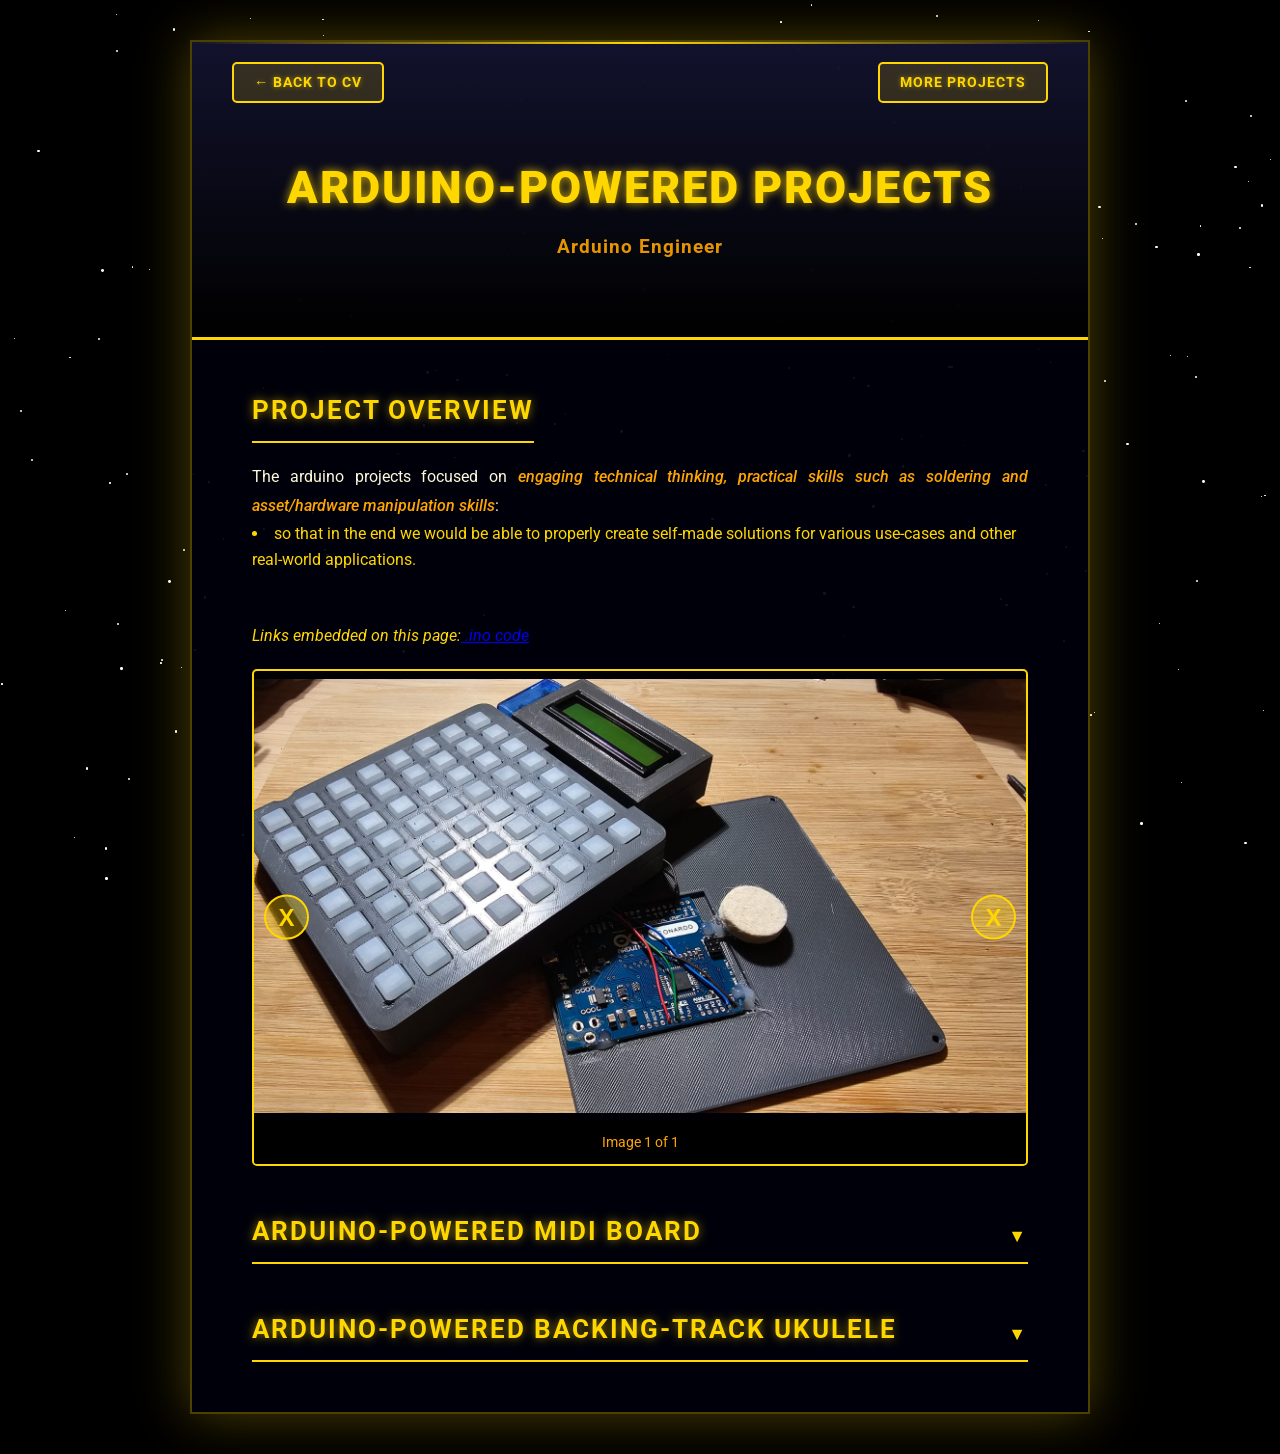
==== arduino_project.html @ bac1b337 "Major Update" ====
<!DOCTYPE html>
<html lang="en">
<head>
    <meta charset="UTF-8">
    <meta name="viewport" content="width=device-width, initial-scale=1.0">
    <title>Ion Arthur - Portfolio Project</title>
    
    <link rel="preconnect" href="https://fonts.googleapis.com">
    <link rel="preconnect" href="https://fonts.gstatic.com" crossorigin>
    <link href="https://fonts.googleapis.com/css2?family=Roboto:wght@300;400;500;700;900&display=swap" rel="stylesheet">
    <link rel="stylesheet" href="css/style.css">
</head>
<body>
    <div class="stars" id="starfield"></div>
    
    <!-- Lightbox Modal -->
    <div id="lightbox" class="lightbox">
        <span class="lightbox-close">×</span>
        <img id="lightbox-img" class="lightbox-image" src="" alt="Full size image">
    </div>
    
    <script>
        const starfield = document.getElementById('starfield');
        const numStars = 200;
        
        for (let i = 0; i < numStars; i++) {
            const star = document.createElement('div');
            star.className = 'star';
            star.style.left = Math.random() * 100 + '%';
            star.style.top = Math.random() * 100 + '%';
            star.style.animationDelay = Math.random() * 3 + 's';
            star.style.animationDuration = (Math.random() * 3 + 2) + 's';
            
            const size = Math.random() * 2 + 1;
            star.style.width = size + 'px';
            star.style.height = size + 'px';
            
            starfield.appendChild(star);
        }
        
        document.addEventListener('DOMContentLoaded', function() {
            // Dropdown functionality
            const dropdowns = document.querySelectorAll('.portfolio-dropdown');
            dropdowns.forEach(dropdown => {
                const btn = dropdown.querySelector('.portfolio-btn');
                btn.addEventListener('click', function(e) {
                    e.stopPropagation();
                    dropdown.classList.toggle('active');
                });
            });
            
            document.addEventListener('click', function() {
                dropdowns.forEach(dropdown => {
                    dropdown.classList.remove('active');
                });
            });
            
            // Accordion functionality
            document.querySelectorAll('.accordion-title').forEach(title => {
                title.addEventListener('click', function() {
                    const content = this.nextElementSibling;
                    
                    this.classList.toggle('active');
                    
                    if (content.style.maxHeight && content.style.maxHeight !== '0px') {
                        content.style.maxHeight = '0px';
                    } else {
                        document.querySelectorAll('.collapsible-content').forEach(otherContent => {
                            if (otherContent !== content && otherContent.style.maxHeight !== '0px') {
                                otherContent.style.maxHeight = '0px';
                                otherContent.previousElementSibling.classList.remove('active');
                            }
                        });
                        content.style.maxHeight = content.scrollHeight + 40 + "px"; 
                    } 
                });
            });
            
            // Image gallery functionality
            const galleries = document.querySelectorAll('.gallery-container');
            
            galleries.forEach(gallery => {
                const images = gallery.querySelectorAll('.gallery-image');
                const prevBtn = gallery.querySelector('.gallery-prev');
                const nextBtn = gallery.querySelector('.gallery-next');
                const counter = gallery.querySelector('.gallery-counter');
                let currentIndex = 0;
                
                function showImage(index) {
                    images.forEach(img => img.classList.remove('active'));
                    images[index].classList.add('active');
                    counter.textContent = `Image ${index + 1} of ${images.length}`;
                }
                
                prevBtn.addEventListener('click', function() {
                    currentIndex = (currentIndex - 1 + images.length) % images.length;
                    showImage(currentIndex);
                });
                
                nextBtn.addEventListener('click', function() {
                    currentIndex = (currentIndex + 1) % images.length;
                    showImage(currentIndex);
                });
                
                // Initialize first image
                if (images.length > 0) {
                    showImage(0);
                }
                
                // Add click event to images for lightbox
                images.forEach(img => {
                    img.addEventListener('click', function() {
                        openLightbox(this.src);
                    });
                });
            });
            
            // Lightbox functionality
            function openLightbox(imageSrc) {
                const lightbox = document.getElementById('lightbox');
                const lightboxImg = document.getElementById('lightbox-img');
                lightboxImg.src = imageSrc;
                lightbox.classList.add('active');
            }
            
            function closeLightbox() {
                const lightbox = document.getElementById('lightbox');
                lightbox.classList.remove('active');
            }
            
            // Close lightbox on click
            document.getElementById('lightbox').addEventListener('click', closeLightbox);
            
            // Close lightbox on Escape key
            document.addEventListener('keydown', function(e) {
                if (e.key === 'Escape') {
                    closeLightbox();
                }
            });
        });
    </script>
    
    <div class="container">
        <div class="header">
            <div class="portfolio-nav">
                <div class="portfolio-dropdown">
                    <a href="index.html" style="text-decoration: none;">
                        <button class="portfolio-btn">
                            ← Back to CV
                        </button>
                    </a>
                </div>
                
                <div class="portfolio-dropdown left-aligned-nav">
                    <button class="portfolio-btn">More Projects</button>
                    <div class="dropdown-content" style="padding-top: 10px;"> 
                        <a href="AV_project.html">AV Post-Production</a>
                        <a href="graphics_project.html">Motion Graphics</a>
                    </div>
                </div>
            </div>
            
            <div class="header-main">
                <div class="header-content" style="text-align: center;">
                    <h1>Arduino-Powered Projects</h1>
                    <div class="tagline">Arduino Engineer</div>
                </div>
            </div>
        </div>
        
        <div class="content">
            
        <div class="section">
            <h2 class="section-title">Project Overview</h2>
        <p class="profile-text">
                The arduino projects focused on <em>engaging technical thinking, practical skills such as soldering and asset/hardware manipulation skills</em>: 
                <li>so that in the end we would be able to properly create self-made solutions for various use-cases and other real-world applications.</li><br><br>
                <em>Links embedded on this page:<a href="https://github.com/F1rePowered/cv/blob/main/assets/code-showcase/final_code.ino" target="_blank" rel="noopener noreferrer"> .ino code</a></em>
            </p>

<div class="gallery-container">
                            <div class="gallery-images">
                                <img src="assets/images/arduino/midiboard/ard0.jpg" alt="Project 1 - Image 1" class="gallery-image active" onerror="this.style.display='none'; this.nextElementSibling.style.display='flex'">
                                <div class="placeholder-image" style="display: none;">Image 1<br>Replace with your image path</div>
                            </div>
                            
                            <div class="gallery-nav">
                                <button class="gallery-btn gallery-prev">X</button>
                                <button class="gallery-btn gallery-next">X</button>
                            </div>
                            
                            <div class="gallery-counter">Image 1 of 1</div>
                        </div>
    </div>
            
            <!-- Project 1 -->
            <div class="section project-group">
                <h2 class="section-title accordion-title">Arduino-Powered Midi Board</h2>
                
                <div class="collapsible-content">
                    <div class="sub-section">
                        <h3 class="sub-section-title">Visual Showcase</h3>
                        
                        <div class="gallery-container">
                            <div class="gallery-images">
                                <img src="assets/images/arduino/midiboard/ard1.jpg" alt="Project 1 - Image 2" class="gallery-image" onerror="this.style.display='none'; this.nextElementSibling.style.display='flex'">
                                <div class="placeholder-image" style="display: none;">Image 1<br>Replace with your image path</div>

                                <img src="assets/images/arduino/midiboard/ard2.jpg" alt="Project 1 - Image 3" class="gallery-image" onerror="this.style.display='none'; this.nextElementSibling.style.display='flex'">
                                <div class="placeholder-image" style="display: none;">Image 2<br>Replace with your image path</div>

                                <img src="assets/images/arduino/midiboard/ard3.jpg" alt="Project 1 - Image 4" class="gallery-image" onerror="this.style.display='none'; this.nextElementSibling.style.display='flex'">
                                <div class="placeholder-image" style="display: none;">Image 3<br>Replace with your image path</div>

                                <img src="assets/images/arduino/midiboard/ard4.jpg" alt="Project 1 - Image 4" class="gallery-image" onerror="this.style.display='none'; this.nextElementSibling.style.display='flex'">
                                <div class="placeholder-image" style="display: none;">Image 4<br>Replace with your image path</div>
                                
                                <img src="assets/images/arduino/midiboard/ard5.jpg" alt="Project 1 - Image 4" class="gallery-image" onerror="this.style.display='none'; this.nextElementSibling.style.display='flex'">
                                <div class="placeholder-image" style="display: none;">Image 5<br>Replace with your image path</div>

                                <img src="assets/images/arduino/midiboard/ard6.png" alt="Project 1 - Image 1" class="gallery-image active" onerror="this.style.display='none'; this.nextElementSibling.style.display='flex'">
                                <div class="placeholder-image" style="display: none;">Image 6<br>Replace with your image path</div>
                            </div>
                            
                            <div class="gallery-nav">
                                <button class="gallery-btn gallery-prev">‹</button>
                                <button class="gallery-btn gallery-next">›</button>
                            </div>
                            
                            <div class="gallery-counter">Image 1 of 3</div>
                        </div>
                    </div>

                    <div class="sub-section">
                        <h3 class="sub-section-title">Short Summary</h3>
                        <div class="description">
                            <p><strong>This project represents a <em>Trellis-board based Arduino-powered MIDI board.</em> It can be used to <em>bind keys, play
                                rythm video games or simply depict a lit up pattern,</em> once connected to an USB-A capable device.
                            </strong></p>
                        </div>
                    </div>

                    <div class="sub-section">
                        <h3 class="sub-section-title">Components</h3>
                        <div class="description">
                            <ul>
                                <strong>x4 M3 10mm screws<br>
                                        x4 Trellis Boards<br>
                                        x4 Silicon Button Pads<br>
                                        Arduino Uno<br>     
                                        x32 LEDs<br>
                                        x1 I2C LED Screen<br>
                                        x1 PIR Motion Sensor<br>
                                        x1 3D Printed Case</strong> 
                            </ul>
                        </div>
                    </div>
                    
                    <div class="sub-section">
                        <h3 class="sub-section-title">Methodology</h3>
                        <div class="description">
                            <p>I started with comprehensive research into technical requirements and component specifications necessary.</p>
                            
                            <p>The MIDI board utilizes a <em>custom 3D-printed modular case</em> designed specifically for the button mesh dimensions, with precise internal clearances for the <em>Arduino</em> and <em>Trellis boards,</em> and integrated cable routing for the <em>I2C display.</em></p><br>
                            
                            <p>The device features a <em>PIR motion sensor</em> for <em>proximity-based security,</em> an interactive <em>I2C display</em> that responds to button inputs, and <em>32 individually manageable LEDs</em> positioned beneath each button.</p>
                            <br>
                            <p class="project-link">
                                Its code can be accessed 
                                <a href="https://github.com/F1rePowered/cv/blob/main/assets/code-showcase/final_code.ino" target="_blank" rel="noopener noreferrer">here</a> 
                                for those interested.
                            </p>
                        </div>
                    </div>
                </div>
            </div>
            
            <!-- Project 2 -->
            <div class="section project-group">
                <h2 class="section-title accordion-title">Arduino-Powered Backing-Track Ukulele</h2>
                
                <div class="collapsible-content">
                    <div class="sub-section">
                        <h3 class="sub-section-title">Visual Showcase</h3>
                        
                        <div class="gallery-container">
                            <div class="gallery-images">
                                <img src="assets/images/arduino/ukulele/uku0.png" alt="Project 2 - Image 1" class="gallery-image active" onerror="this.style.display='none'; this.nextElementSibling.style.display='flex'">
                                <div class="placeholder-image" style="display: none;">Image 1<br>Replace with your image path</div>
                                
                                <img src="assets/images/arduino/ukulele/uku1.png" alt="Project 2 - Image 2" class="gallery-image" onerror="this.style.display='none'; this.nextElementSibling.style.display='flex'">
                                <div class="placeholder-image" style="display: none;">Image 2<br>Replace with your image path</div>

                                <img src="assets/images/arduino/ukulele/uku2.png" alt="Project 2 - Image 2" class="gallery-image" onerror="this.style.display='none'; this.nextElementSibling.style.display='flex'">
                                <div class="placeholder-image" style="display: none;">Image 2<br>Replace with your image path</div>

                                <img src="assets/images/arduino/ukulele/uku3.png" alt="Project 2 - Image 2" class="gallery-image" onerror="this.style.display='none'; this.nextElementSibling.style.display='flex'">
                                <div class="placeholder-image" style="display: none;">Image 2<br>Replace with your image path</div>
                            </div>
                            
                            <div class="gallery-nav">
                                <button class="gallery-btn gallery-prev">‹</button>
                                <button class="gallery-btn gallery-next">›</button>
                            </div>
                            
                            <div class="gallery-counter">Image 1 of 3</div>
                        </div>
                    </div>
                    
                    <div class="sub-section">
                        <h3 class="sub-section-title">Short Summary</h3>
                        <div class="description">
                            <p><strong>This ukulele offers the user the opportunity to <em>play alongside a backing track</em> without the need to <em>carry around external devices.</em></strong><br>
                                It has an integrated <em>4 ohm speaker</em> that can play <em>backing tracks read off of an SD Card Reader</em> integrated inside of the Ukulele.
                            </p>
                        </div>
                    </div>

                    <div class="sub-section">
                        <h3 class="sub-section-title">Components</h3>
                        <div class="description">
                            <ul>
                                <strong>x1 DF Mini Player SD Reader<br>
                                        x1 Amplifier + Potentiometer<br>
                                        x1 4 Ohm speaker<br>
                                        Arduino Nano
                                </strong>
                            </ul>
                        </div>
                    </div>
                    
                    <div class="sub-section">
                        <h3 class="sub-section-title">Methodology</h3>
                        <div class="description">
                                <p>I began this project by researching the details of <em>ukulele acoustics</em> and what materials and practices would be best to use in order to retain <em>proper sound accuracy.</em></p><br>
                                
                                <p>This project was made out of <em>lasercut wood,</em> after a <em>"Cigar-box" Ukulele structure.</em> <em>Wood-glue</em> was used to retain the acoustics, this unfortunately <em>denying the opportunity of a modular design.</em></p><br>
                                
                                <p>The speaker and potentiometer had <em>accurately cut entries</em> on the top frame so that they would properly fit. <em>Hot glue</em> was used to mount some of these components. <em>Electrical tape</em> was used on the cables in order to <em>reduce electrical interference.</em></p>
                        </div>
                    </div>
                </div>
            </div>
            
        </div>
    </div>
                                <button id="backToTopBtn" title="Go to top">
                        <div class="button-starfield"></div>
                        <span class="button-arrow">&uarr;</span>
                        </button>
<script>
    let backToTopBtn = document.getElementById("backToTopBtn");

    if (backToTopBtn) {
        window.onscroll = function() {
            scrollFunction();
        };

        function scrollFunction() {
            let scrollPosition = document.documentElement.scrollTop || document.body.scrollTop;
            if (scrollPosition > 100) {
                backToTopBtn.classList.add("show");
            } else {
                backToTopBtn.classList.remove("show");
            }
        }

        backToTopBtn.onclick = function() {
            window.scrollTo({
                top: 0,
                behavior: "smooth"
            });
        }
    }

    const buttonStarfield = document.querySelector("#backToTopBtn .button-starfield");

    if (buttonStarfield) {
        const numButtonStars = 15;
        
        for (let i = 0; i < numButtonStars; i++) {
            const star = document.createElement('div');
            star.className = 'star';
            
            star.style.left = Math.random() * 100 + '%';
            star.style.top = Math.random() * 100 + '%';
            
            star.style.animationDelay = Math.random() * 2 + 's'; 
            star.style.animationDuration = (Math.random() * 2 + 1) + 's';
            
            const size = Math.random() * 1.5 + 0.5; 
            star.style.width = size + 'px';
            star.style.height = size + 'px';
            
            buttonStarfield.appendChild(star);
        }
    }
</script>              
</body>
</html>
---- css/style.css ----
* {
            margin: 0;
            padding: 0;
            box-sizing: border-box;
        }
        
        body {
            font-family: 'Roboto', sans-serif;
            line-height: 1.6;
            color: #FFD700;
            background: #000000;
            padding: 40px 20px;
            position: relative;
            overflow-x: hidden;
        }
        
        .stars {
            position: fixed;
            top: 0;
            left: 0;
            width: 100%;
            height: 100%;
            pointer-events: none;
            z-index: 0;
        }
        
        .star {
            position: absolute;
            width: 2px;
            height: 2px;
            background: white;
            border-radius: 50%;
            animation: twinkle 3s infinite;
        }
        
        @keyframes twinkle {
            0%, 100% { opacity: 0.3; }
            50% { opacity: 1; }
        }
        
        .container {
            max-width: 900px;
            margin: 0 auto;
            background: rgba(0, 0, 0, 0.85);
            box-shadow: 0 0 50px rgba(255, 215, 0, 0.3);
            border: 2px solid rgba(255, 215, 0, 0.3);
            position: relative;
            z-index: 1;
        }
        
        .header {
            background: linear-gradient(180deg, rgba(20, 20, 50, 0.9) 0%, rgba(0, 0, 0, 0.9) 100%);
            color: #FFD700;
            padding: 50px 60px 50px;
            position: relative;
            border-bottom: 3px solid #FFD700;
            overflow: hidden;
        }
        
        .header::before {
            content: '';
            position: absolute;
            top: 0;
            left: 0;
            right: 0;
            height: 2px;
            background: linear-gradient(90deg, transparent, #FFD700, transparent);
        }
        
        .portfolio-nav {
            position: absolute;
            top: 20px;
            left: 40px;
            right: 40px;
            display: flex;
            justify-content: space-between;
            gap: 20px;
            z-index: 10;
        }
        
        .portfolio-dropdown {
            position: relative;
        }
        
        .portfolio-btn {
            background: rgba(255, 215, 0, 0.15);
            color: #FFD700;
            padding: 10px 20px;
            border: 2px solid #FFD700;
            border-radius: 5px;
            font-weight: 700;
            font-size: 0.9em;
            text-transform: uppercase;
            letter-spacing: 1px;
            cursor: pointer;
            transition: all 0.3s ease;
            text-shadow: 0 0 5px rgba(255, 215, 0, 0.5);
            font-family: 'Roboto', sans-serif;
        }
        
        .portfolio-btn:hover {
            background: rgba(255, 215, 0, 0.3);
            box-shadow: 0 0 15px rgba(255, 215, 0, 0.6);
            transform: translateY(-2px);
        }
        
        .dropdown-content {
            display: none;
            position: absolute;
            top: 100%;
            right: 0;
            padding-top: 10px;
            background: rgba(0, 0, 20, 0.95);
            border: 2px solid #FFD700;
            border-radius: 5px;
            min-width: 250px;
            box-shadow: 0 0 20px rgba(255, 215, 0, 0.4);
            z-index: 100;
        }
        
        .portfolio-dropdown:hover .dropdown-content {
            display: block;
        }
        
        .dropdown-content a {
            display: block;
            padding: 12px 20px;
            color: #FFD700;
            text-decoration: none;
            border-bottom: 1px solid rgba(255, 215, 0, 0.2);
            transition: all 0.3s ease;
            font-weight: 500;
        }
        
        .dropdown-content a:last-child {
            border-bottom: none;
        }
        
        .dropdown-content a:hover {
            background: rgba(255, 215, 0, 0.2);
            padding-left: 25px;
            color: #FFA500;
        }
        
        .dropdown-content a::before {
            content: '► ';
            opacity: 0;
            transition: opacity 0.3s ease;
        }
        
        .dropdown-content a:hover::before {
            opacity: 1;
        }
        
        .header-main {
            display: flex;
            align-items: center;
            gap: 40px;
            margin-top: 60px; 
        }
        
        .header-content {
            flex: 1;
        }
        
        h1 {
            font-family: 'Roboto', sans-serif;
            font-size: 2.8em;
            font-weight: 900;
            margin-bottom: 8px;
            letter-spacing: 2px;
            text-transform: uppercase;
            text-shadow: 0 0 10px rgba(255, 215, 0, 0.8);
        }
        
        .tagline {
            font-family: 'Roboto', sans-serif;
            font-size: 1.2em;
            opacity: 0.9;
            font-weight: 700;
            margin-bottom: 25px;
            color: #FFA500;
            letter-spacing: 1px;
        }
        
        .content {
            padding: 50px 60px;
            background: rgba(0, 0, 20, 0.5);
        }
        
        .section {
            margin-bottom: 45px;
        }
        
        .section:last-child {
            margin-bottom: 0;
        }
        
        .section-title {
            font-family: 'Roboto', sans-serif;
            font-size: 1.6em;
            color: #FFD700;
            margin-bottom: 20px;
            padding-bottom: 10px;
            border-bottom: 2px solid #FFD700;
            display: inline-block;
            font-weight: 700;
            text-transform: uppercase;
            letter-spacing: 2px;
            text-shadow: 0 0 10px rgba(255, 215, 0, 0.6);
        }

        .accordion-title {
            cursor: pointer;
            transition: all 0.3s ease;
            position: relative;
            padding-right: 30px; 
            margin-bottom: 0;
            width: 100%;
            display: block;
        }
        
        .accordion-title:hover {
            color: #FFA500;
        }

        .accordion-title::after {
            content: '▼';
            position: absolute;
            right: 0;
            font-size: 0.7em;
            top: 50%;
            transform: translateY(-50%);
            transition: transform 0.3s ease;
            text-shadow: none;
        }

        .accordion-title.active::after {
            content: '▲';
        }

        .collapsible-content {
            max-height: 0;
            overflow: hidden;
            transition: max-height 0.5s ease-in-out;
        }

        .collapsible-content .sub-section:first-child {
            margin-top: 20px;
        }

        .sub-section {
            margin-top: 25px; 
        }
        
        .sub-section-title {
            font-size: 1.2em;
            color: #FFA500;
            margin-bottom: 10px;
            font-weight: 700;
        }
        
        .profile-text {
            color: #FFF8DC;
            line-height: 1.8;
            font-size: 1em;
            text-align: justify;
        }

        .profile-text strong {
            color: #FFD700;
            font-weight: 900 !important;
        }

        .profile-text em {
            color: #FFA500;
            font-style: italic;
            font-weight: 500;
        }
        
        .description {
            color: #FFF8DC;
            line-height: 1.7;
            font-size: 0.95em;
        }

        .description strong {
            color: #FFD700;
            font-weight: 900 !important;
        }

        .description em {
            color: #FFA500;
            font-style: italic;
            font-weight: 500;
        }
        
        .description ul {
            margin-top: 8px;
            padding-left: 20px;
        }
        
        .description li {
            margin-bottom: 5px;
        }
        
        /* IMAGE GALLERY STYLES */
        .gallery-container {
            position: relative;
            width: 100%;
            margin: 20px 0;
            border: 2px solid #FFD700;
            border-radius: 5px;
            overflow: hidden;
            background: rgba(0, 0, 0, 0.5);
        }
        
        .gallery-images {
            position: relative;
            width: 100%;
            height: 450px;
        }
        
        .gallery-image {
            position: absolute;
            top: 0;
            left: 0;
            width: 100%;
            height: 100%;
            object-fit: contain;
            opacity: 0;
            transition: opacity 0.3s ease;
            pointer-events: none;
        }
        
        .gallery-image.active {
            opacity: 1;
            pointer-events: auto;
        }
        
        .placeholder-image {
            position: absolute;
            top: 0;
            left: 0;
        }
        
        /* LIGHTBOX STYLES */
        .lightbox {
            display: none;
            position: fixed;
            top: 0;
            left: 0;
            width: 100%;
            height: 100%;
            background: rgba(0, 0, 0, 0.95);
            z-index: 9999;
            cursor: pointer;
        }
        
        .lightbox.active {
            display: flex;
            align-items: center;
            justify-content: center;
        }
        
        .lightbox-image {
            max-width: 95%;
            max-height: 95%;
            object-fit: contain;
            box-shadow: 0 0 50px rgba(255, 215, 0, 0.5);
            border: 3px solid #FFD700;
        }
        
        .lightbox-close {
            position: absolute;
            top: 20px;
            right: 30px;
            color: #FFD700;
            font-size: 40px;
            font-weight: bold;
            cursor: pointer;
            transition: all 0.3s ease;
            text-shadow: 0 0 10px rgba(255, 215, 0, 0.8);
        }
        
        .lightbox-close:hover {
            color: #FFA500;
            transform: scale(1.2);
        }
        
        .gallery-image {
            cursor: pointer;
        }
        
        .gallery-nav {
            position: absolute;
            top: 50%;
            transform: translateY(-50%);
            width: 100%;
            display: flex;
            justify-content: space-between;
            padding: 0 10px;
            pointer-events: none;
        }
        
        .gallery-btn {
            background: rgba(255, 215, 0, 0.3);
            color: #FFD700;
            border: 2px solid #FFD700;
            width: 45px;
            height: 45px;
            border-radius: 50%;
            cursor: pointer;
            font-size: 1.5em;
            display: flex;
            align-items: center;
            justify-content: center;
            transition: all 0.3s ease;
            pointer-events: all;
            font-weight: 700;
        }
        
        .gallery-btn:hover {
            background: rgba(255, 215, 0, 0.5);
            box-shadow: 0 0 15px rgba(255, 215, 0, 0.6);
            transform: scale(1.1);
        }
        
        .gallery-counter {
            text-align: center;
            padding: 10px;
            background: rgba(0, 0, 0, 0.7);
            color: #FFA500;
            font-size: 0.9em;
        }
        
        .placeholder-image {
            display: flex;
            align-items: center;
            justify-content: center;
            width: 100%;
            height: 100%;
            background: rgba(255, 215, 0, 0.1);
            color: #FFD700;
            font-size: 1.2em;
            text-align: center;
            padding: 20px;
        }
        
        @media (max-width: 768px) {
            .header, .content {
                padding: 30px 30px;
            }
            
            .portfolio-nav {
                position: static;
                flex-direction: column;
                margin-bottom: 20px;
                gap: 10px;
            }
            
            .header-main {
                margin-top: 20px;
            }
            
            h1 {
                font-size: 2em;
            }
            
            .gallery-images {
                height: 300px;
            }
            
            .gallery-btn {
                width: 35px;
                height: 35px;
                font-size: 1.2em;
            }
        }
                    #backToTopBtn {
            visibility: hidden;
            opacity: 0;
            
            position: fixed;
            bottom: 20px;
            left: 50%;
            transform: translateX(-50%);
            z-index: 99; 
            padding: 10px 15px; 
            
            background-color: #000; 
            border: 1px solid rgba(255, 215, 0, 0.5); 
            border-radius: 20px; 
            cursor: pointer;
            overflow: hidden; 

            transition: opacity 0.3s ease, visibility 0.3s ease, 
                        background-color 0.2s ease, box-shadow 0.2s ease;
            }

            #backToTopBtn .button-starfield {
            position: absolute;
            top: 0;
            left: 0;
            width: 100%;
            height: 100%;
            z-index: 1; 
            }

            #backToTopBtn .button-arrow {
            position: relative;
            z-index: 2;
            color: #FFD700; 
            font-size: 18px;
            font-weight: 700;
            
            user-select: none;
            }

            #backToTopBtn.show {
            visibility: visible;
            opacity: 1; 
            }

            #backToTopBtn:hover {
            background-color: #111;
            box-shadow: 0 0 10px rgba(255, 215, 0, 0.4);
            }
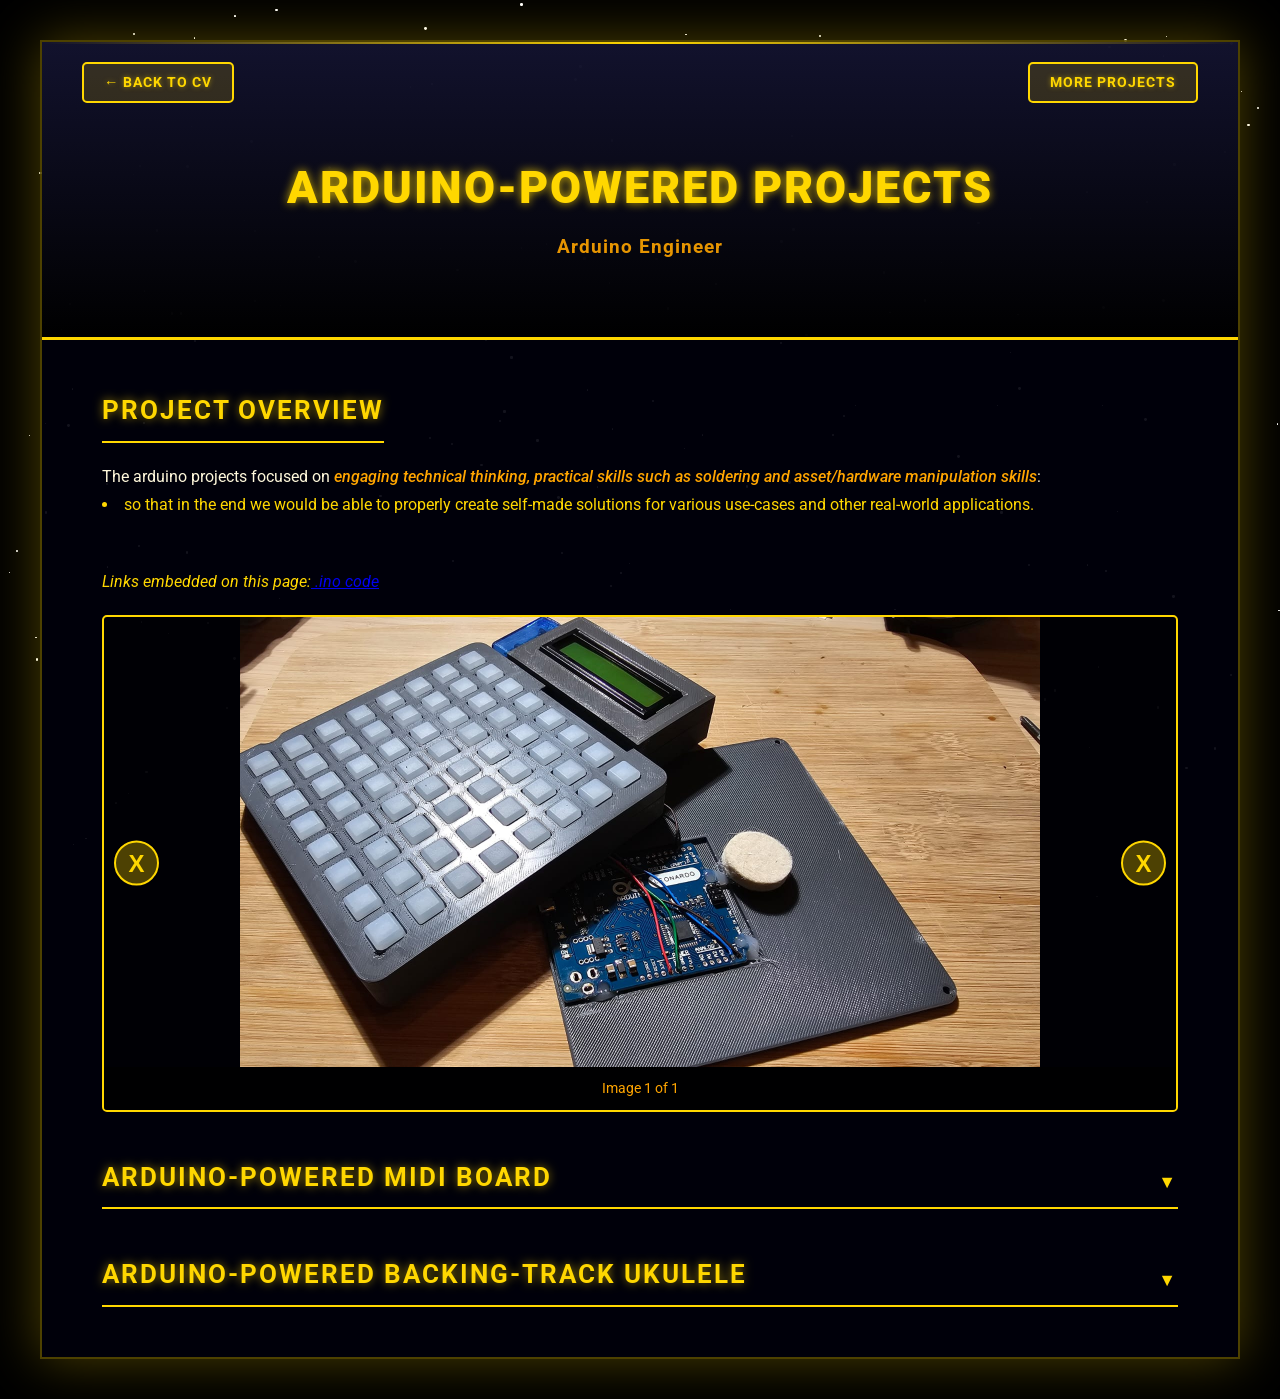
==== commit 72f20663: "Changed the way the Project Menu functions." ====
--- a/arduino_project.html
+++ b/arduino_project.html
@@ -153,9 +153,11 @@
                 
                 <div class="portfolio-dropdown left-aligned-nav">
                     <button class="portfolio-btn">More Projects</button>
-                    <div class="dropdown-content" style="padding-top: 10px;"> 
+                    <div class="dropdown-content" style="padding-top: 10px;">
                         <a href="AV_project.html">AV Post-Production</a>
+                        <a href="vfx_project.html">Visual Effects</a>
                         <a href="graphics_project.html">Motion Graphics</a>
+                        <a href="personal.html">Personal Portfolio</a>
                     </div>
                 </div>
             </div>
--- a/css/style.css
+++ b/css/style.css
@@ -39,7 +39,7 @@
         }
         
         .container {
-            max-width: 900px;
+            max-width: 1200px;
             margin: 0 auto;
             background: rgba(0, 0, 0, 0.85);
             box-shadow: 0 0 50px rgba(255, 215, 0, 0.3);
@@ -54,7 +54,6 @@
             padding: 50px 60px 50px;
             position: relative;
             border-bottom: 3px solid #FFD700;
-            overflow: hidden;
         }
         
         .header::before {
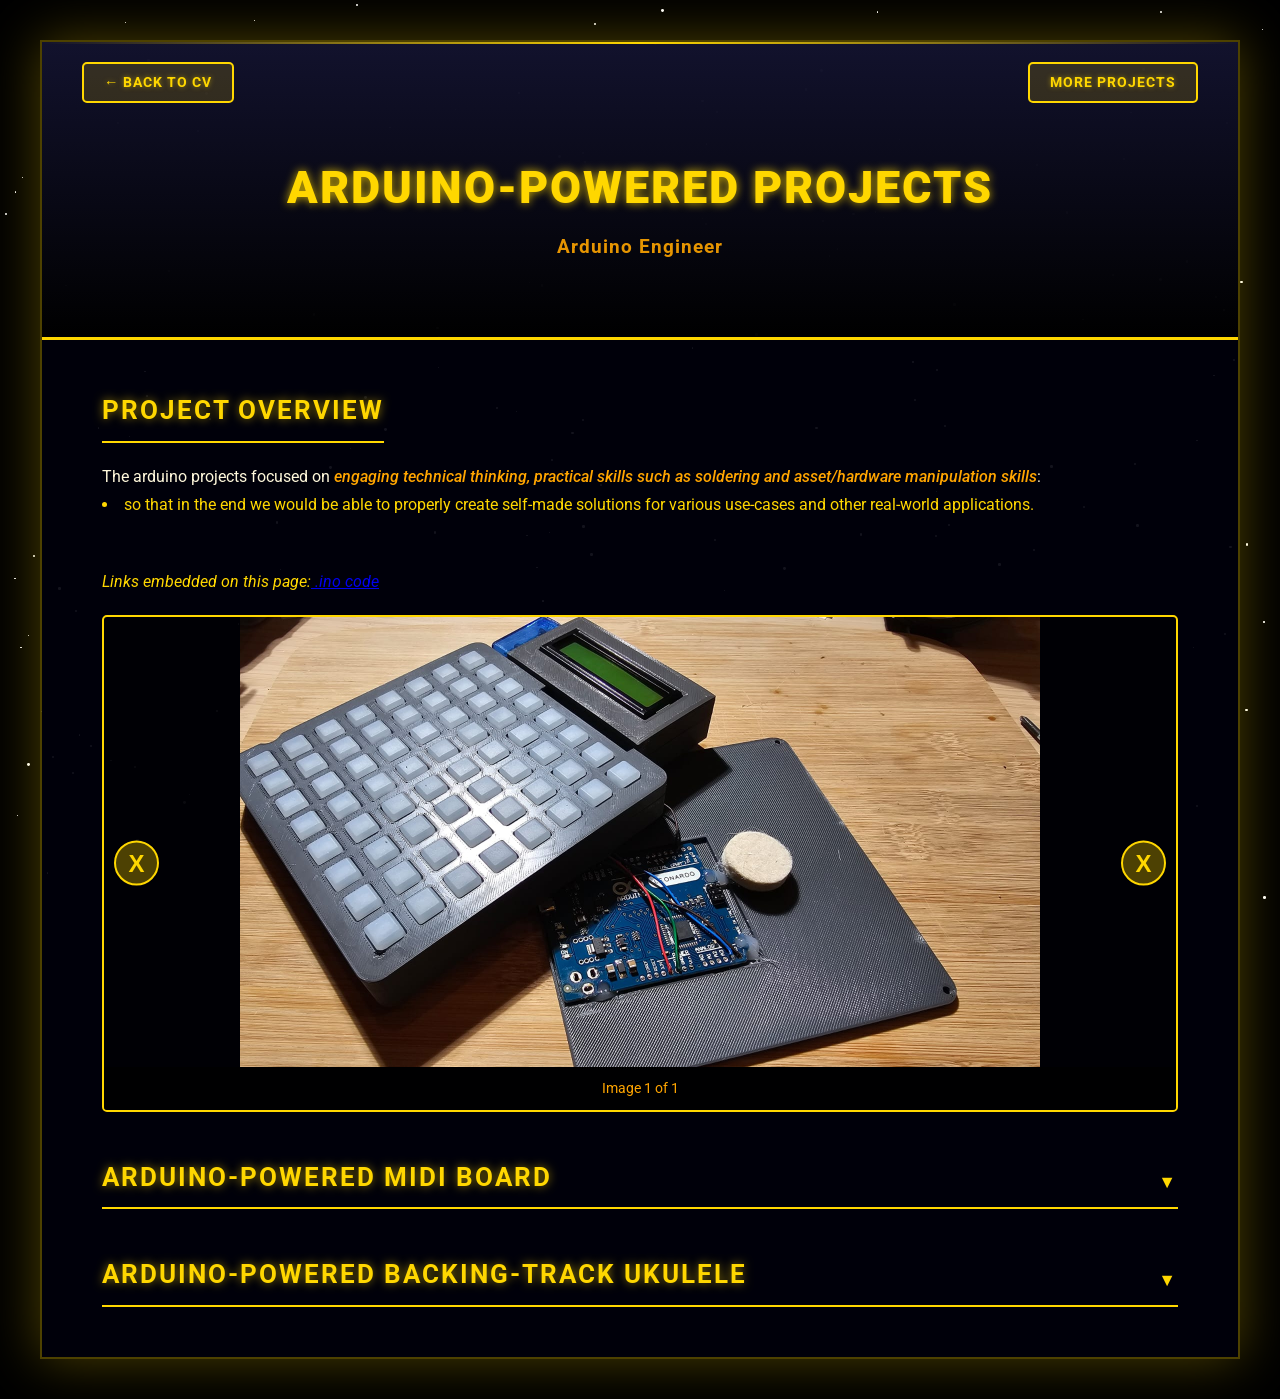
==== commit 51661a7c: "Updated page titles to display accordingly." ====
--- a/arduino_project.html
+++ b/arduino_project.html
@@ -3,7 +3,7 @@
 <head>
     <meta charset="UTF-8">
     <meta name="viewport" content="width=device-width, initial-scale=1.0">
-    <title>Ion Arthur - Portfolio Project</title>
+    <title>Ion Arthur - Arduino</title>
     
     <link rel="preconnect" href="https://fonts.googleapis.com">
     <link rel="preconnect" href="https://fonts.gstatic.com" crossorigin>
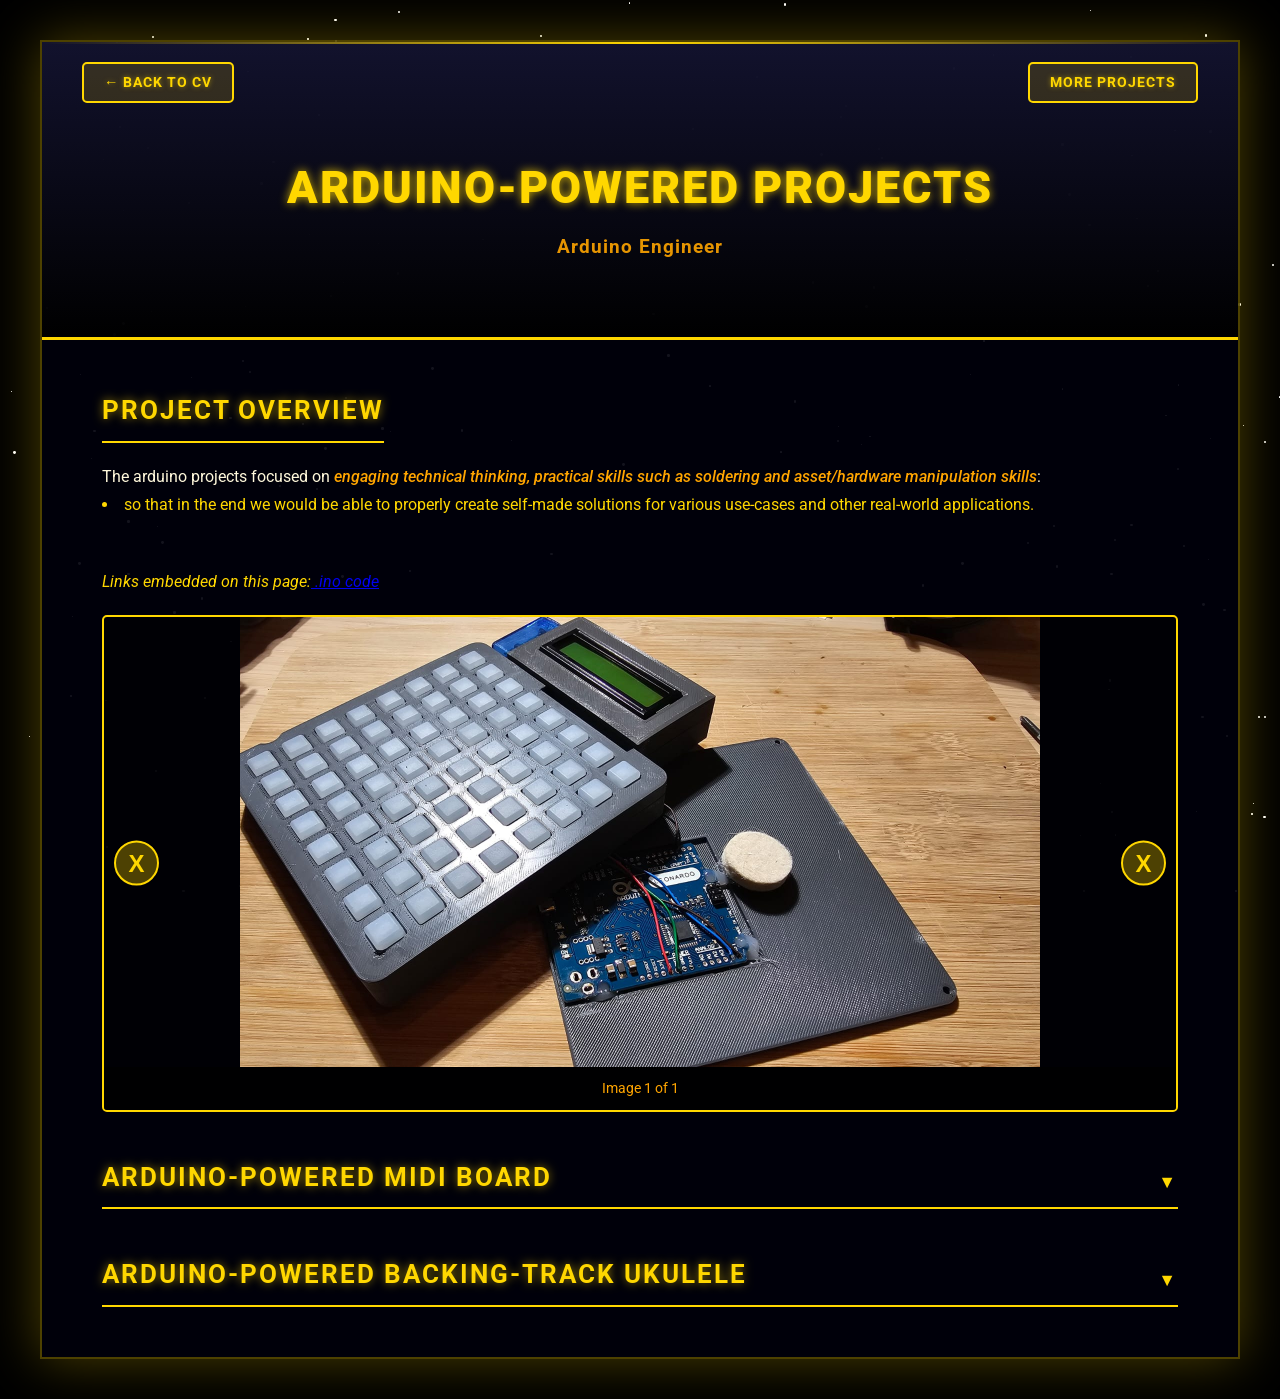
==== commit 6f43fb3f: "Accustomed project files to include Virtualization Project." ====
--- a/arduino_project.html
+++ b/arduino_project.html
@@ -155,6 +155,7 @@
                     <button class="portfolio-btn">More Projects</button>
                     <div class="dropdown-content" style="padding-top: 10px;">
                         <a href="AV_project.html">AV Post-Production</a>
+                        <a href="virtualization.html">Virtualization</a>
                         <a href="vfx_project.html">Visual Effects</a>
                         <a href="graphics_project.html">Motion Graphics</a>
                         <a href="personal.html">Personal Portfolio</a>
